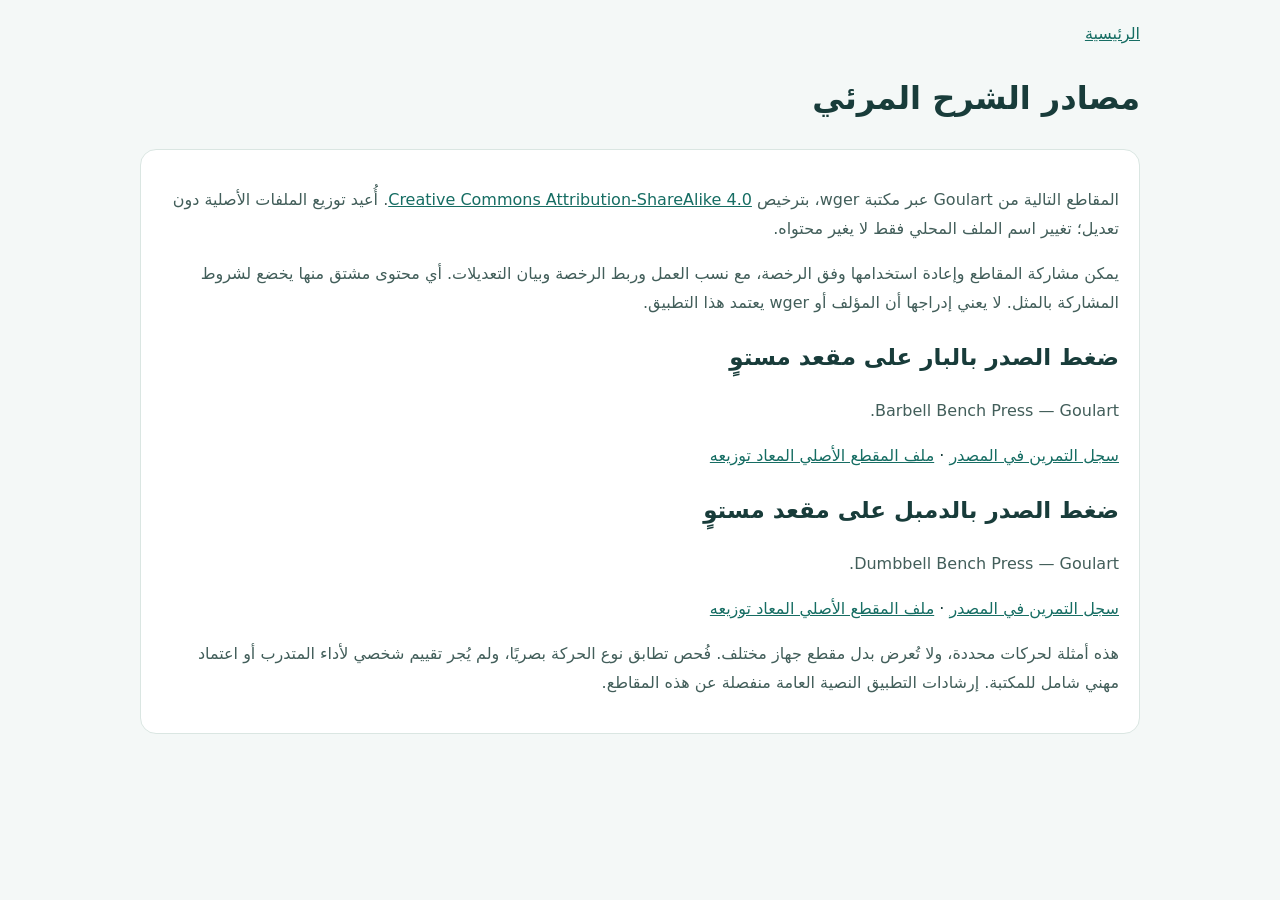
==== static/media-attribution.html @ e9822e87 "Restore authenticated MyGym guidance, analytics and personalized planning" ====
<!doctype html><html lang="ar" dir="rtl"><head><meta charset="utf-8"><meta name="viewport" content="width=device-width,initial-scale=1"><title>مصادر الشرح المرئي | MyGym</title><link rel="stylesheet" href="/static/coaching.css?v=1"></head><body class="coaching-body"><main><a href="/">الرئيسية</a><h1>مصادر الشرح المرئي</h1><section class="coaching-card"><p>المقاطع التالية من Goulart عبر مكتبة wger، بترخيص <a href="https://creativecommons.org/licenses/by-sa/4.0/">Creative Commons Attribution-ShareAlike 4.0</a>. أُعيد توزيع الملفات الأصلية دون تعديل؛ تغيير اسم الملف المحلي فقط لا يغير محتواه.</p><p>يمكن مشاركة المقاطع وإعادة استخدامها وفق الرخصة، مع نسب العمل وربط الرخصة وبيان التعديلات. أي محتوى مشتق منها يخضع لشروط المشاركة بالمثل. لا يعني إدراجها أن المؤلف أو wger يعتمد هذا التطبيق.</p><article><h2>ضغط الصدر بالبار على مقعد مستوٍ</h2><p>Barbell Bench Press — Goulart.</p><a href="https://wger.de/api/v2/exerciseinfo/73/">سجل التمرين في المصدر</a> · <a href="/static/exercise-media/21.mp4">ملف المقطع الأصلي المعاد توزيعه</a></article><article><h2>ضغط الصدر بالدمبل على مقعد مستوٍ</h2><p>Dumbbell Bench Press — Goulart.</p><a href="https://wger.de/api/v2/exerciseinfo/75/">سجل التمرين في المصدر</a> · <a href="/static/exercise-media/17.mp4">ملف المقطع الأصلي المعاد توزيعه</a></article><p>هذه أمثلة لحركات محددة، ولا تُعرض بدل مقطع جهاز مختلف. فُحص تطابق نوع الحركة بصريًا، ولم يُجر تقييم شخصي لأداء المتدرب أو اعتماد مهني شامل للمكتبة. إرشادات التطبيق النصية العامة منفصلة عن هذه المقاطع.</p></section></main></body></html>
---- static/coaching.css ----
.coaching-body{margin:0;background:#f4f8f7;color:#183c3a;font:16px/1.8 system-ui,sans-serif}.coaching-body main{max-width:1000px;margin:auto;padding:20px}.coaching-body nav,.actions{display:flex;gap:16px;flex-wrap:wrap}.coaching-body a{color:#166d63}.coaching-card{background:#fff;border:1px solid #dae6e2;border-radius:16px;padding:20px;margin:18px 0;color:#183c3a;line-height:1.8}.coaching-card h2{font-size:23px}.coaching-card p,.coaching-card small{color:#425e5a}.coaching-card label{display:block;margin:12px 0}.coaching-card input:not([type=checkbox]),.coaching-card select{box-sizing:border-box;display:block;width:100%;min-height:46px;padding:10px;font:inherit;color:#183c3a;background:#fff;border:1px solid #a8c3b9;border-radius:9px}.coaching-card button{min-height:46px;padding:10px 18px;margin:6px 0;border:0;border-radius:10px;background:#176f60;color:white;font:inherit;cursor:pointer}.coaching-card button:disabled{opacity:.55;cursor:wait}.coaching-card .secondary{background:#edf3f1;color:#214e45}.coaching-card fieldset{border:1px solid #d6e4de;border-radius:10px;padding:12px;margin:16px 0}.choice-grid,.two-columns{display:grid;grid-template-columns:repeat(auto-fit,minmax(180px,1fr));gap:8px}.coaching-card .choice{display:flex;align-items:flex-start;gap:10px;margin:0;padding:10px;border-radius:8px;background:#f3f7f5}.choice input{min-width:20px;min-height:20px;margin-top:5px}.coaching-card details{margin:16px 0}.coaching-card summary{cursor:pointer;font-weight:700}.coaching-card table{border-collapse:collapse;width:100%}.coaching-card td,.coaching-card th{padding:10px;text-align:right;border-bottom:1px solid #dce6e2}.coaching-table{overflow-x:auto}.coaching-card .error{color:#9d2929}.coaching-card video{display:block;width:100%;max-height:360px;background:#111;border-radius:10px}.coaching-card .notice{padding:12px;background:#edf5ee;border-radius:10px}.coaching-card .warning{padding:12px;background:#fff2db;border-radius:10px}.coaching-body footer{font-size:13px;color:#425e5a;margin:24px 0}.coaching-card [hidden]{display:none!important}.guide-steps{display:grid;gap:10px}.coaching-card strong{overflow-wrap:anywhere}@media(max-width:600px){.coaching-body main{padding:12px}.coaching-card{padding:15px}.coaching-card table{font-size:13px}.coaching-card h2{font-size:21px}.actions button{width:100%}}
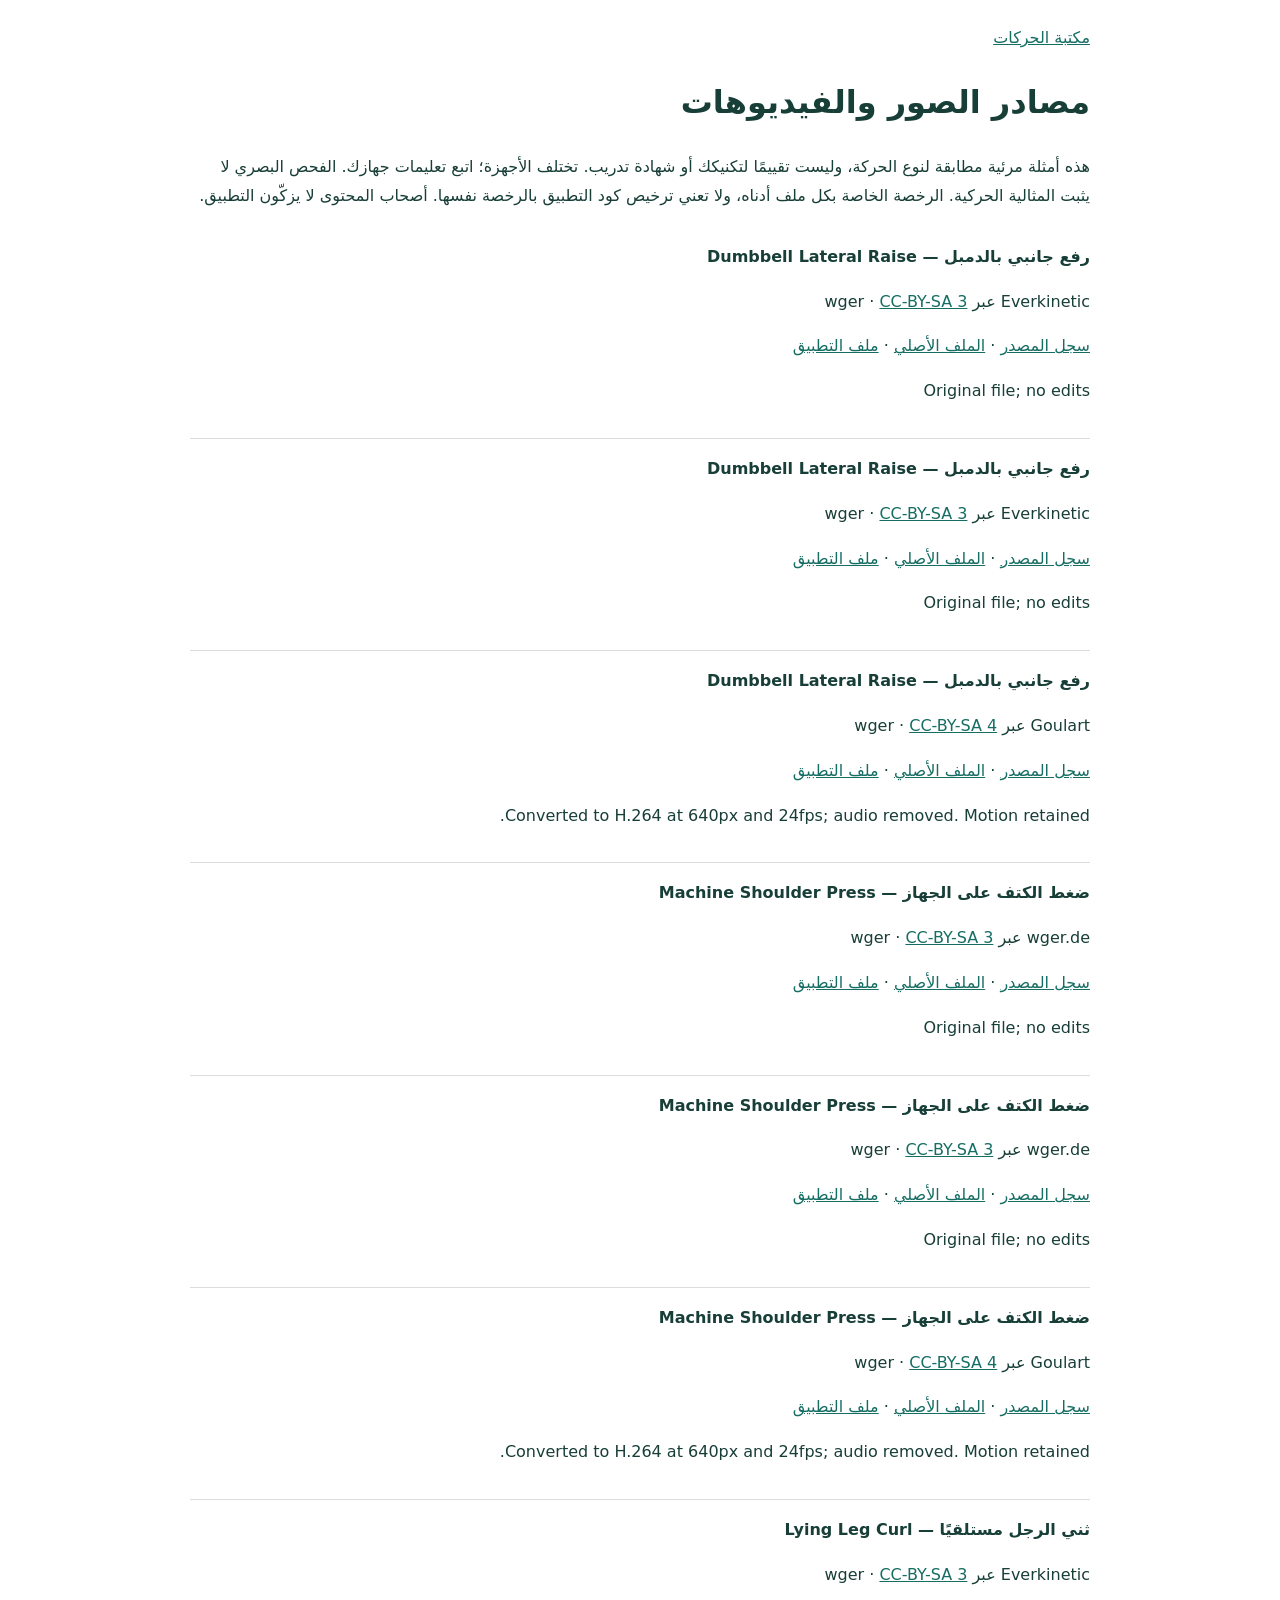
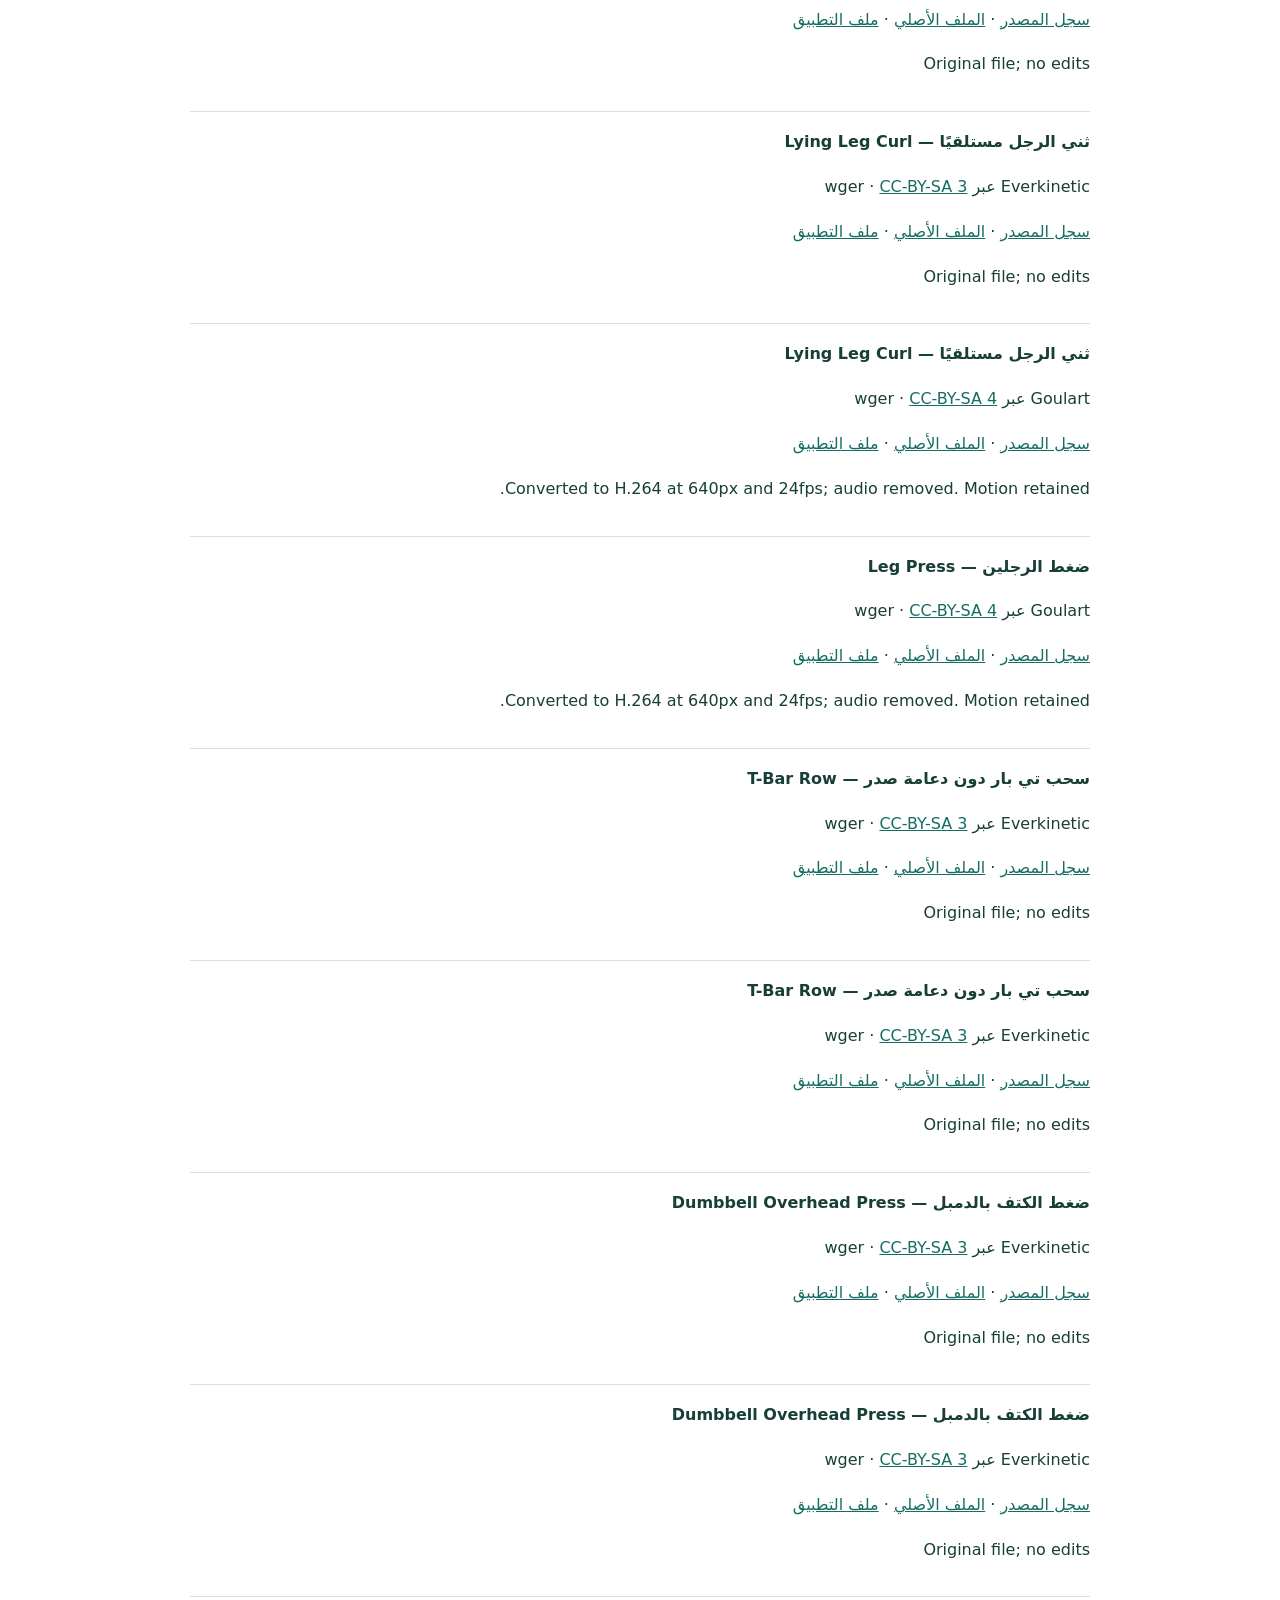
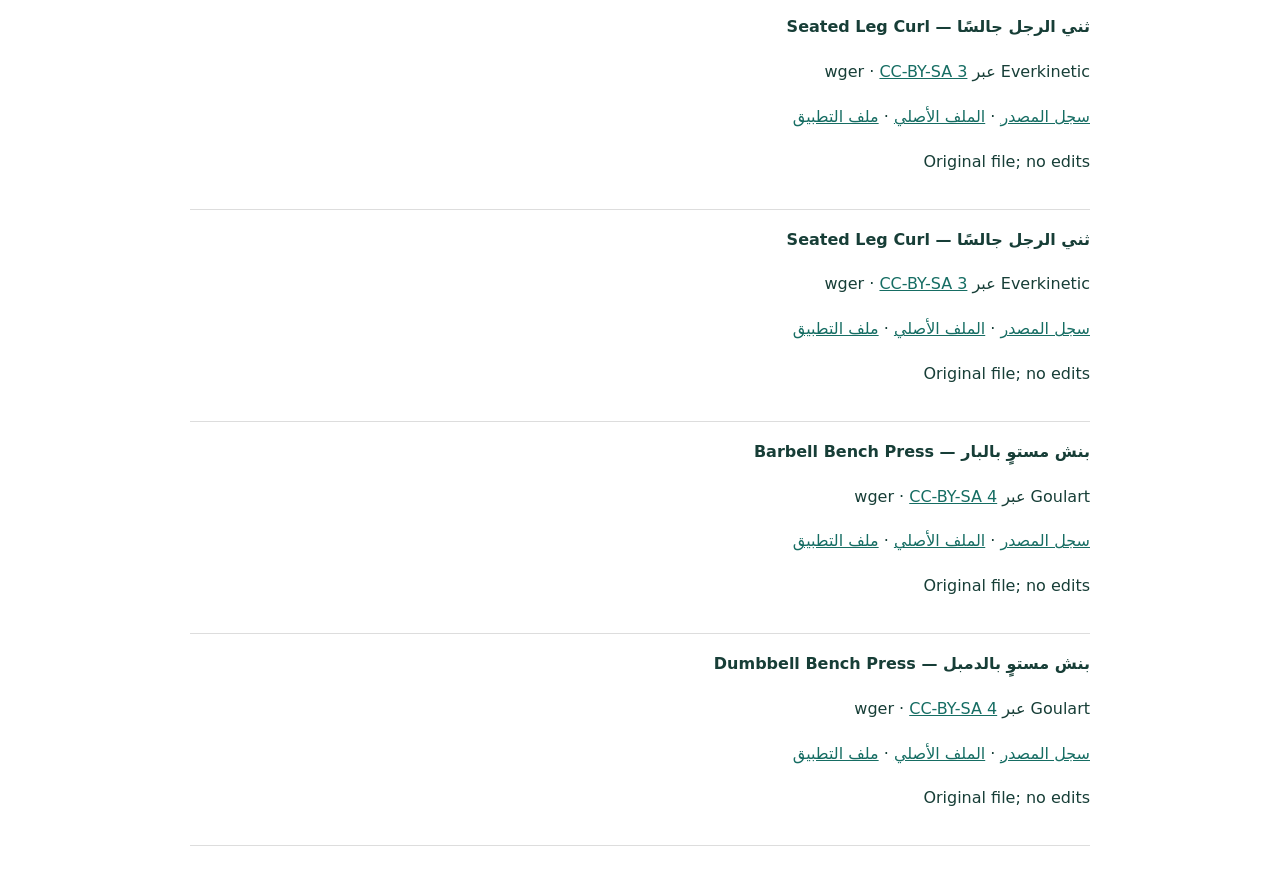
==== commit 31f98d4c: "Remember personal devices, simplify guidance and expand licensed exercise media" ====
--- a/static/media-attribution.html
+++ b/static/media-attribution.html
@@ -1 +1 @@
-<!doctype html><html lang="ar" dir="rtl"><head><meta charset="utf-8"><meta name="viewport" content="width=device-width,initial-scale=1"><title>مصادر الشرح المرئي | MyGym</title><link rel="stylesheet" href="/static/coaching.css?v=1"></head><body class="coaching-body"><main><a href="/">الرئيسية</a><h1>مصادر الشرح المرئي</h1><section class="coaching-card"><p>المقاطع التالية من Goulart عبر مكتبة wger، بترخيص <a href="https://creativecommons.org/licenses/by-sa/4.0/">Creative Commons Attribution-ShareAlike 4.0</a>. أُعيد توزيع الملفات الأصلية دون تعديل؛ تغيير اسم الملف المحلي فقط لا يغير محتواه.</p><p>يمكن مشاركة المقاطع وإعادة استخدامها وفق الرخصة، مع نسب العمل وربط الرخصة وبيان التعديلات. أي محتوى مشتق منها يخضع لشروط المشاركة بالمثل. لا يعني إدراجها أن المؤلف أو wger يعتمد هذا التطبيق.</p><article><h2>ضغط الصدر بالبار على مقعد مستوٍ</h2><p>Barbell Bench Press — Goulart.</p><a href="https://wger.de/api/v2/exerciseinfo/73/">سجل التمرين في المصدر</a> · <a href="/static/exercise-media/21.mp4">ملف المقطع الأصلي المعاد توزيعه</a></article><article><h2>ضغط الصدر بالدمبل على مقعد مستوٍ</h2><p>Dumbbell Bench Press — Goulart.</p><a href="https://wger.de/api/v2/exerciseinfo/75/">سجل التمرين في المصدر</a> · <a href="/static/exercise-media/17.mp4">ملف المقطع الأصلي المعاد توزيعه</a></article><p>هذه أمثلة لحركات محددة، ولا تُعرض بدل مقطع جهاز مختلف. فُحص تطابق نوع الحركة بصريًا، ولم يُجر تقييم شخصي لأداء المتدرب أو اعتماد مهني شامل للمكتبة. إرشادات التطبيق النصية العامة منفصلة عن هذه المقاطع.</p></section></main></body></html>+<!doctype html><html lang="ar" dir="rtl"><meta charset="utf-8"><meta name="viewport" content="width=device-width,initial-scale=1"><title>مصادر الوسائط</title><style>body{font:16px/1.8 system-ui;margin:24px auto;padding:0 18px;max-width:900px;color:#173e37}article{border-bottom:1px solid #ddd;padding:16px 0}a{color:#166d63}</style><a href="/static/exercise-library.html">مكتبة الحركات</a><h1>مصادر الصور والفيديوهات</h1><p>هذه أمثلة مرئية مطابقة لنوع الحركة، وليست تقييمًا لتكنيكك أو شهادة تدريب. تختلف الأجهزة؛ اتبع تعليمات جهازك. الفحص البصري لا يثبت المثالية الحركية. الرخصة الخاصة بكل ملف أدناه، ولا تعني ترخيص كود التطبيق بالرخصة نفسها. أصحاب المحتوى لا يزكّون التطبيق.</p><article><strong>رفع جانبي بالدمبل — Dumbbell Lateral Raise</strong><p>Everkinetic عبر wger · <a href="https://creativecommons.org/licenses/by-sa/3.0/deed.en">CC-BY-SA 3</a></p><p><a href="https://wger.de/api/v2/exerciseinfo/348/">سجل المصدر</a> · <a href="https://wger.de/media/exercise-images/148/lateral-dumbbell-raises-large-2.png">الملف الأصلي</a> · <a href="/static/exercise-images/177.png">ملف التطبيق</a></p><p>Original file; no edits</p></article><article><strong>رفع جانبي بالدمبل — Dumbbell Lateral Raise</strong><p>Everkinetic عبر wger · <a href="https://creativecommons.org/licenses/by-sa/3.0/deed.en">CC-BY-SA 3</a></p><p><a href="https://wger.de/api/v2/exerciseinfo/348/">سجل المصدر</a> · <a href="https://wger.de/media/exercise-images/148/lateral-dumbbell-raises-large-1.png">الملف الأصلي</a> · <a href="/static/exercise-images/178.png">ملف التطبيق</a></p><p>Original file; no edits</p></article><article><strong>رفع جانبي بالدمبل — Dumbbell Lateral Raise</strong><p>Goulart عبر wger · <a href="https://creativecommons.org/licenses/by-sa/4.0/deed.en">CC-BY-SA 4</a></p><p><a href="https://wger.de/api/v2/exerciseinfo/348/">سجل المصدر</a> · <a href="https://wger.de/media/exercise-video/348/de69928a-8a35-4096-821c-1f46de5e0e03.MOV">الملف الأصلي</a> · <a href="/static/exercise-media/wger-6.mp4">ملف التطبيق</a></p><p>Converted to H.264 at 640px and 24fps; audio removed. Motion retained.</p></article><article><strong>ضغط الكتف على الجهاز — Machine Shoulder Press</strong><p>wger.de عبر wger · <a href="https://creativecommons.org/licenses/by-sa/3.0/deed.en">CC-BY-SA 3</a></p><p><a href="https://wger.de/api/v2/exerciseinfo/543/">سجل المصدر</a> · <a href="https://wger.de/media/exercise-images/53/Shoulder-press-machine-2.png">الملف الأصلي</a> · <a href="/static/exercise-images/195.png">ملف التطبيق</a></p><p>Original file; no edits</p></article><article><strong>ضغط الكتف على الجهاز — Machine Shoulder Press</strong><p>wger.de عبر wger · <a href="https://creativecommons.org/licenses/by-sa/3.0/deed.en">CC-BY-SA 3</a></p><p><a href="https://wger.de/api/v2/exerciseinfo/543/">سجل المصدر</a> · <a href="https://wger.de/media/exercise-images/53/Shoulder-press-machine-1.png">الملف الأصلي</a> · <a href="/static/exercise-images/196.png">ملف التطبيق</a></p><p>Original file; no edits</p></article><article><strong>ضغط الكتف على الجهاز — Machine Shoulder Press</strong><p>Goulart عبر wger · <a href="https://creativecommons.org/licenses/by-sa/4.0/deed.en">CC-BY-SA 4</a></p><p><a href="https://wger.de/api/v2/exerciseinfo/543/">سجل المصدر</a> · <a href="https://wger.de/media/exercise-video/543/dbfd396b-1aab-4a64-a50b-2c31ff0a2cf7.MOV">الملف الأصلي</a> · <a href="/static/exercise-media/wger-11.mp4">ملف التطبيق</a></p><p>Converted to H.264 at 640px and 24fps; audio removed. Motion retained.</p></article><article><strong>ثني الرجل مستلقيًا — Lying Leg Curl</strong><p>Everkinetic عبر wger · <a href="https://creativecommons.org/licenses/by-sa/3.0/deed.en">CC-BY-SA 3</a></p><p><a href="https://wger.de/api/v2/exerciseinfo/365/">سجل المصدر</a> · <a href="https://wger.de/media/exercise-images/154/lying-leg-curl-machine-large-1.png">الملف الأصلي</a> · <a href="/static/exercise-images/179.png">ملف التطبيق</a></p><p>Original file; no edits</p></article><article><strong>ثني الرجل مستلقيًا — Lying Leg Curl</strong><p>Everkinetic عبر wger · <a href="https://creativecommons.org/licenses/by-sa/3.0/deed.en">CC-BY-SA 3</a></p><p><a href="https://wger.de/api/v2/exerciseinfo/365/">سجل المصدر</a> · <a href="https://wger.de/media/exercise-images/154/lying-leg-curl-machine-large-2.png">الملف الأصلي</a> · <a href="/static/exercise-images/180.png">ملف التطبيق</a></p><p>Original file; no edits</p></article><article><strong>ثني الرجل مستلقيًا — Lying Leg Curl</strong><p>Goulart عبر wger · <a href="https://creativecommons.org/licenses/by-sa/4.0/deed.en">CC-BY-SA 4</a></p><p><a href="https://wger.de/api/v2/exerciseinfo/365/">سجل المصدر</a> · <a href="https://wger.de/media/exercise-video/365/becaf013-5044-40d0-bae9-7ed60c973737.MOV">الملف الأصلي</a> · <a href="/static/exercise-media/wger-35.mp4">ملف التطبيق</a></p><p>Converted to H.264 at 640px and 24fps; audio removed. Motion retained.</p></article><article><strong>ضغط الرجلين — Leg Press</strong><p>Goulart عبر wger · <a href="https://creativecommons.org/licenses/by-sa/4.0/deed.en">CC-BY-SA 4</a></p><p><a href="https://wger.de/api/v2/exerciseinfo/371/">سجل المصدر</a> · <a href="https://wger.de/media/exercise-video/371/6aae16b4-01b9-4eb4-935c-3250f84d2c59.MOV">الملف الأصلي</a> · <a href="/static/exercise-media/wger-44.mp4">ملف التطبيق</a></p><p>Converted to H.264 at 640px and 24fps; audio removed. Motion retained.</p></article><article><strong>سحب تي بار دون دعامة صدر — T-Bar Row</strong><p>Everkinetic عبر wger · <a href="https://creativecommons.org/licenses/by-sa/3.0/deed.en">CC-BY-SA 3</a></p><p><a href="https://wger.de/api/v2/exerciseinfo/513/">سجل المصدر</a> · <a href="https://wger.de/media/exercise-images/106/T-bar-row-1.png">الملف الأصلي</a> · <a href="/static/exercise-images/77.png">ملف التطبيق</a></p><p>Original file; no edits</p></article><article><strong>سحب تي بار دون دعامة صدر — T-Bar Row</strong><p>Everkinetic عبر wger · <a href="https://creativecommons.org/licenses/by-sa/3.0/deed.en">CC-BY-SA 3</a></p><p><a href="https://wger.de/api/v2/exerciseinfo/513/">سجل المصدر</a> · <a href="https://wger.de/media/exercise-images/106/T-bar-row-2.png">الملف الأصلي</a> · <a href="/static/exercise-images/79.png">ملف التطبيق</a></p><p>Original file; no edits</p></article><article><strong>ضغط الكتف بالدمبل — Dumbbell Overhead Press</strong><p>Everkinetic عبر wger · <a href="https://creativecommons.org/licenses/by-sa/3.0/deed.en">CC-BY-SA 3</a></p><p><a href="https://wger.de/api/v2/exerciseinfo/567/">سجل المصدر</a> · <a href="https://wger.de/media/exercise-images/123/dumbbell-shoulder-press-large-1.png">الملف الأصلي</a> · <a href="/static/exercise-images/173.png">ملف التطبيق</a></p><p>Original file; no edits</p></article><article><strong>ضغط الكتف بالدمبل — Dumbbell Overhead Press</strong><p>Everkinetic عبر wger · <a href="https://creativecommons.org/licenses/by-sa/3.0/deed.en">CC-BY-SA 3</a></p><p><a href="https://wger.de/api/v2/exerciseinfo/567/">سجل المصدر</a> · <a href="https://wger.de/media/exercise-images/123/dumbbell-shoulder-press-large-2.png">الملف الأصلي</a> · <a href="/static/exercise-images/174.png">ملف التطبيق</a></p><p>Original file; no edits</p></article><article><strong>ثني الرجل جالسًا — Seated Leg Curl</strong><p>Everkinetic عبر wger · <a href="https://creativecommons.org/licenses/by-sa/3.0/deed.en">CC-BY-SA 3</a></p><p><a href="https://wger.de/api/v2/exerciseinfo/366/">سجل المصدر</a> · <a href="https://wger.de/media/exercise-images/117/seated-leg-curl-large-1.png">الملف الأصلي</a> · <a href="/static/exercise-images/181.png">ملف التطبيق</a></p><p>Original file; no edits</p></article><article><strong>ثني الرجل جالسًا — Seated Leg Curl</strong><p>Everkinetic عبر wger · <a href="https://creativecommons.org/licenses/by-sa/3.0/deed.en">CC-BY-SA 3</a></p><p><a href="https://wger.de/api/v2/exerciseinfo/366/">سجل المصدر</a> · <a href="https://wger.de/media/exercise-images/117/seated-leg-curl-large-2.png">الملف الأصلي</a> · <a href="/static/exercise-images/182.png">ملف التطبيق</a></p><p>Original file; no edits</p></article><article><strong>بنش مستوٍ بالبار — Barbell Bench Press</strong><p>Goulart عبر wger · <a href="https://creativecommons.org/licenses/by-sa/4.0/deed.en">CC-BY-SA 4</a></p><p><a href="https://wger.de/api/v2/exerciseinfo/73/">سجل المصدر</a> · <a href="https://wger.de/media/exercise-video/73/2bdb390c-312c-4497-a722-5eed2c823e5a.MOV">الملف الأصلي</a> · <a href="/static/exercise-media/21.mp4">ملف التطبيق</a></p><p>Original file; no edits</p></article><article><strong>بنش مستوٍ بالدمبل — Dumbbell Bench Press</strong><p>Goulart عبر wger · <a href="https://creativecommons.org/licenses/by-sa/4.0/deed.en">CC-BY-SA 4</a></p><p><a href="https://wger.de/api/v2/exerciseinfo/75/">سجل المصدر</a> · <a href="https://wger.de/media/exercise-video/75/080c799b-8afd-4130-8d72-9cef0cd79f54.MOV">الملف الأصلي</a> · <a href="/static/exercise-media/17.mp4">ملف التطبيق</a></p><p>Original file; no edits</p></article></html>
